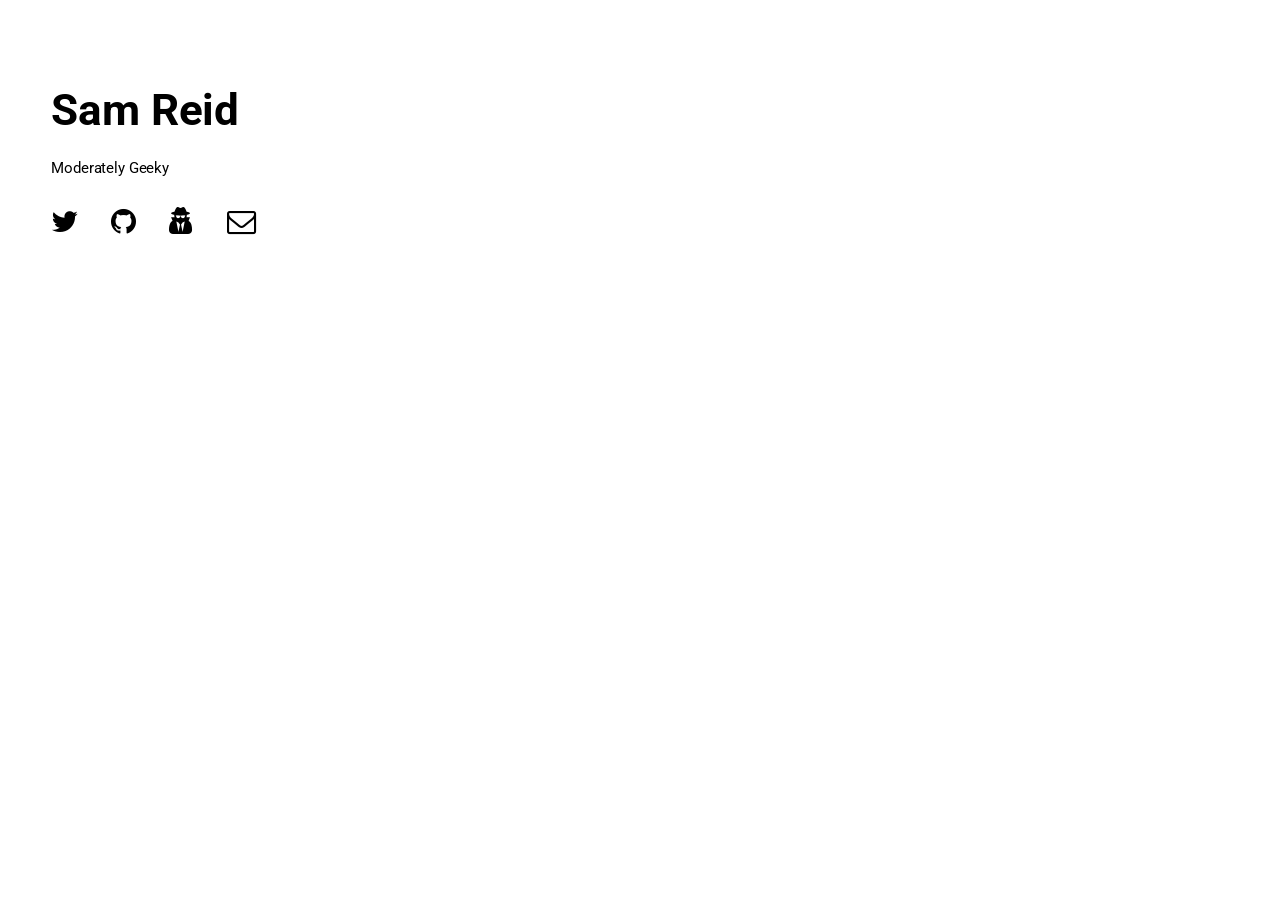
==== index.html @ b0ec2382 "init with new pub key" ====
<!DOCTYPE HTML>
<html>
	<head>
		<title>Sam Reid</title>
		<meta charset="utf-8" />
		<link rel="icon" type="image/png" href="images/favicon.png" />
		<meta name="description" content="Sam Reid inconveniently shares his name with an actor and an AFL player, rest in peace SEO. Sam is a cyber extraordinaire and pilot currently working in the penetration testing industry." />
		<meta name="viewport" content="width=device-width, initial-scale=1, user-scalable=no" />
		<link rel="stylesheet" href="css/main.css" />
		<link rel="stylesheet" href="https://fonts.googleapis.com/css?family=Roboto:400,700" />
		<link href="https://maxcdn.bootstrapcdn.com/font-awesome/4.7.0/css/font-awesome.min.css" rel="stylesheet" integrity="sha384-wvfXpqpZZVQGK6TAh5PVlGOfQNHSoD2xbE+QkPxCAFlNEevoEH3Sl0sibVcOQVnN" crossorigin="anonymous" />
	</head>
	<body>
		<header id="header">
			<h1>Sam Reid</h1>
			<p>Moderately Geeky</p>
		</header>
		<ul class="icons">
			<li><a href="https://twitter.com/sudosammy" class="icon fa-twitter" title="Twitter"><span class="label">Twitter</span></a></li>
			<li><a href="https://github.com/sudosammy/" class="icon fa-github" title="GitHub"><span class="label">GitHub</span></a></li>
			<li><a href="#" onclick="return toggle('pub-key')" class="icon fa-user-secret" title="Public Key"><span class="label">Public Key</span></a></li>
			<li><a href="#" onclick="return toggle('email')" class="icon fa-envelope-o"><span class="label" title="Email">Email</span></a></li>
		</ul>
<textarea id="pub-key" style="display: none" readonly spellcheck="false" onclick="size(this); this.select()">
-----BEGIN PGP PUBLIC KEY BLOCK-----
Version: GnuPG v2

mQENBFiDdLQBCACS+4h7l6z3ubz/uRmnCCkrmFJo7Sxv4f9zp06FzrFcLRM28pR0
u3UnehFyBgt/OZGtXqyPRc9CiXXd9nrEHQBHmXL2O4TEeeGB9RqvqIoa3KzMqjxg
Psp+lT+i0p5s3wvcgOv43zxLeeQco0juKiHoWHnwyO/DRW01HAy/yEcXSzrUQ7Dx
o91qs/p3c38r6N4UZMUuv4Rd4KBV9aROzFlZ6bpmo0DLm6N0X3iOMvlrMYDcMx6q
IdDe+GBmtx0qOiO4f9ZiFkffZ0L4/MkD5WRjuvjYKeyXbGyxpDPWzewsDNF3fySb
ZQLgUIOT1YBxWCerD24R4T7xJAgHvJUEamGVABEBAAG0GVNhbSBSZWlkIDxzYW1A
c2FtcmVpZC5tZT6JATkEEwEIACMFAliDdLQCGwMHCwkIBwMCAQYVCAIJCgsEFgID
AQIeAQIXgAAKCRBUCfJv3QjbhZDaB/0XUaS2sX3Xxq5fQB9bram073K/j3vQ1Bri
ePtfflnWqM4IYoiQn0V0S54PUaMZWqPlB9rVy017SL1/AxV0kAFLssEPjC+EfZTM
kQ3bVeIyl9KglTGsS8Z4a+WtPRr4L7g8ieMMpk1WF48oPwsMmRpqpJ2DVmg2ULyn
vGPbWCm4Z60oTZ4ntmdWbZtjARxnqHGPWLuHTMonzi2cohaHKZUiuxs9gF9m9VhY
+xb5Oa2ATAyx/J8cYx1ho4AsY0HtYkWDyQG3EuawHpUSPhR1MSXvSv/POKgok9g0
1sKlvnMIPOjxBsy5LbbVzl6Z/h2ifcdrjz6UrRTnkS39PnKVFO+BuQENBFiDdLQB
CACqN7nwn/I5nZELwD/m87tLVhgZTA9n5VM2y+NaxkOhhbtEaqQcFrD9NjMdAYLH
obXMRPunmZK9DZNRjE3liJFnu1w9geEQoth4Nd5LqOwmmiDyzXWM3L70yyvOVa1S
t3ZEUYV+jO7dlTqdFjfNJQgwAt+NuKtQUZbxT1IoJcnIQYaTkVCkK54fQ9LLP+ol
986YZFsWF5i9lsrvMAyV09xyyEiE/2TgkvNq9X8qqX/J683uuhnPTQn/W0/sObeI
MSd66jK8O30KrrL8WwE8dtS7v9/R+jnWAisfCTDet12CLZ0Iz8TEb1So82jwwujN
0OHFCcXHGUOpvFKYjp+DRkwlABEBAAGJAR8EGAEIAAkFAliDdLQCGwwACgkQVAny
b90I24X+0Qf/WYGBympeSKZ6ywIav6TpzHtC8Sinxld6FQtNu3IfpF5y7C5cNaKA
ORxd7SoM+xG7u8kRzM7pl7Ri/ScF/jUAirjMhpK3DYj9D5AoQVnDyBwHX16KOTmE
tcxK+M1+WFYjRAVhRTh3hMwQrsfyRV/Xtqj/PO2uXQ/sxehxe2S7pI4v1s5Q5ziO
TIrBuq+Oa2NkvfOYMv69XCQ38dttoEc5sHxnDkIK0Iyjj5M7frrp+OglhNztV8SW
nFU91qpBCU6MiH2WsDGEEZeDrubDq5s4mSu42DYDIcaXNv5UQv1xzN6v7QvJxNja
r6mwe/Tirsg1bN6qKTxXuRHIeskddX3IhA==
=3nDI
-----END PGP PUBLIC KEY BLOCK-----
</textarea>
		<div id="email" style="display: none">
			<p>Encrypted&nbsp;<i class="fa fa-envelope" aria-hidden="true"></i> <a href="#" id="sam-mail">to this address</a></p>
			<p>Plain-text&nbsp;&nbsp;<i class="fa fa-envelope" aria-hidden="true"></i> <a href="#" id="g-mail">to this address</a></p>
		</div>
		<script type="text/javascript">
			function size(o) {
			  o.style.height = "1px";
			  o.style.height = (5+o.scrollHeight)+"px";
			}
			function toggle(id) {
		    var div = document.getElementById(id);
		    div.style.display = div.style.display == "none" ? "block" : "none";
			}
			window.onload = function() {
				document.getElementById('g-mail').href = 'mailto:' + 'samreid.me' + String.fromCharCode(64) + 'gmail' + '.com';
				document.getElementById('sam-mail').href = 'mailto:' + 'sam' + String.fromCharCode(64) + 'samreid' + '.me';
			};
		</script>
	</body>
</html>
---- css/main.css ----
/* Reset */

html, body, div, span, applet, object, iframe, h1, h2, h3, h4, h5, h6, p, blockquote, pre, a, abbr, acronym, address, big, cite, code, del, dfn, em, img, ins, kbd, q, s, samp, small, strike, strong, sub, sup, tt, var, b, u, i, center, dl, dt, dd, ol, ul, li, fieldset, form, label, legend, table, caption, tbody, tfoot, thead, tr, th, td, article, aside, canvas, details, embed, figure, figcaption, footer, header, hgroup, menu, nav, output, ruby, section, summary, time, mark, audio, video {
	margin: 0;
	padding: 0;
	border: 0;
	font-size: 100%;
	font: inherit;
	vertical-align: baseline;
}

article, aside, details, figcaption, figure, footer, header, hgroup, menu, nav, section {
	display: block;
}

body {
	line-height: 1;
}

ol, ul {
	list-style: none;
}

blockquote, q {
	quotes: none;
}

blockquote:before, blockquote:after, q:before, q:after {
	content: '';
	content: none;
}

table {
	border-collapse: collapse;
	border-spacing: 0;
}

body {
	-webkit-text-size-adjust: none;
}

/* Basic */

@-ms-viewport {
	width: device-width;
}

body {
	-ms-overflow-style: scrollbar;
}

@media screen and (max-width: 480px) {

	html, body {
		min-width: 320px;
	}

}

html, body {
	overflow-x: hidden;
  overflow-y: auto;
	width: 100%;
}

body {
	display: -moz-flex;
	display: -webkit-flex;
	display: -ms-flex;
	display: flex;
	-moz-flex-direction: column;
	-webkit-flex-direction: column;
	-ms-flex-direction: column;
	flex-direction: column;
	padding: 6em 4em 1em 4em;
}

	body > * {
		position: relative;
		z-index: 2;
	}

	body.is-loading *, body.is-loading *:before, body.is-loading *:after {
		-moz-animation: none !important;
		-webkit-animation: none !important;
		-ms-animation: none !important;
		animation: none !important;
		-moz-transition: none !important;
		-webkit-transition: none !important;
		-ms-transition: none !important;
		transition: none !important;
	}

	@media screen and (max-width: 1680px) {

		body {
			padding: 6em 3.5em 1em 3.5em;
		}

	}

	@media screen and (max-width: 736px) {

		body {
			padding: 5em 2em 1em 2em;
		}

	}

	@media screen and (max-width: 360px) {

		body {
			padding: 5em 1.25em 1em 2em;
		}

	}

/* Type */

body, input, select {
	font-family: "Roboto", sans-serif;
	font-size: 16pt;
	font-weight: 400;
	letter-spacing: -0.01em;
	line-height: 1.65em;
}

	@media screen and (max-width: 1680px) {

		body {
			font-size: 12pt;
		}

	}

	@media screen and (max-width: 1280px) {

		body {
			font-size: 11pt;
		}

	}

a {
	-moz-transition: border-bottom-color 0.2s ease, color 0.2s ease;
	-webkit-transition: border-bottom-color 0.2s ease, color 0.2s ease;
	-ms-transition: border-bottom-color 0.2s ease, color 0.2s ease;
	transition: border-bottom-color 0.2s ease, color 0.2s ease;
	border-bottom: dotted 1px rgba(255, 255, 255, 0.25);
	color: #1cb495;
	text-decoration: none;
}

	a:hover {
		border-bottom-color: transparent;
		color: #1cb495 !important;
		text-decoration: none;
	}

strong, b {
	color: #fff;
	font-weight: 700;
}

em, i {
	font-style: italic;
}

p {
	margin: 0 0 2em 0;
}

#email p {
  margin: 1em 0;
}

h1, h2, h3, h4, h5, h6 {
	font-weight: 700;
	line-height: 1em;
	margin: 0 0 1em 0;
}

	h1 a, h2 a, h3 a, h4 a, h5 a, h6 a {
		color: inherit;
		text-decoration: none;
	}

h1 {
	font-size: 2.5em;
  margin: 0;
}

h2 {
	font-size: 1.75em;
	line-height: 1.5em;
}

h3 {
	font-size: 1.35em;
	line-height: 1.5em;
}

h4 {
	font-size: 1.1em;
	line-height: 1.5em;
}

h5 {
	font-size: 0.9em;
	line-height: 1.5em;
}

h6 {
	font-size: 0.7em;
	line-height: 1.5em;
}

textarea {
  cursor: pointer;
  min-height: 100px;
  resize: none;
	font-size: 0.5em;
  border: none;
  overflow: auto;
  outline: none;
  -webkit-box-shadow: none;
  -moz-box-shadow: none;
  box-shadow: none;
}

/* Icon */

.icon {
	text-decoration: none;
	border-bottom: none;
	position: relative;
}

	.icon:before {
		-moz-osx-font-smoothing: grayscale;
		-webkit-font-smoothing: antialiased;
		font-family: FontAwesome;
		font-style: normal;
		font-weight: normal;
		text-transform: none !important;
	}

	.icon > .label {
		display: none;
	}

/* Header */

#header h1 {
  font-size: 3em;
  margin: 0 0 0.55em 0;
}

#header p {
  font-size: 1em;
  line-height: 1.65em;
}

#header a {
  color: inherit;
}

@media screen and (max-width: 736px) {

  #header h1 {
    font-size: 2em;
  }

}

/* List */

ul {
	list-style: disc;
	margin: 0 0 2em 0;
	padding-left: 1em;
}

	ul li {
		padding-left: 0.5em;
	}

	ul.icons {
		cursor: default;
		list-style: none;
		padding-left: 0;
	}

		ul.icons li {
			display: inline-block;
			padding: 0 2em 0 0;
		}

			ul.icons li:last-child {
				padding-right: 0;
			}

			ul.icons li .icon:before {
				font-size: 2em;
			}

			ul.icons li a {
				color: inherit;
			}
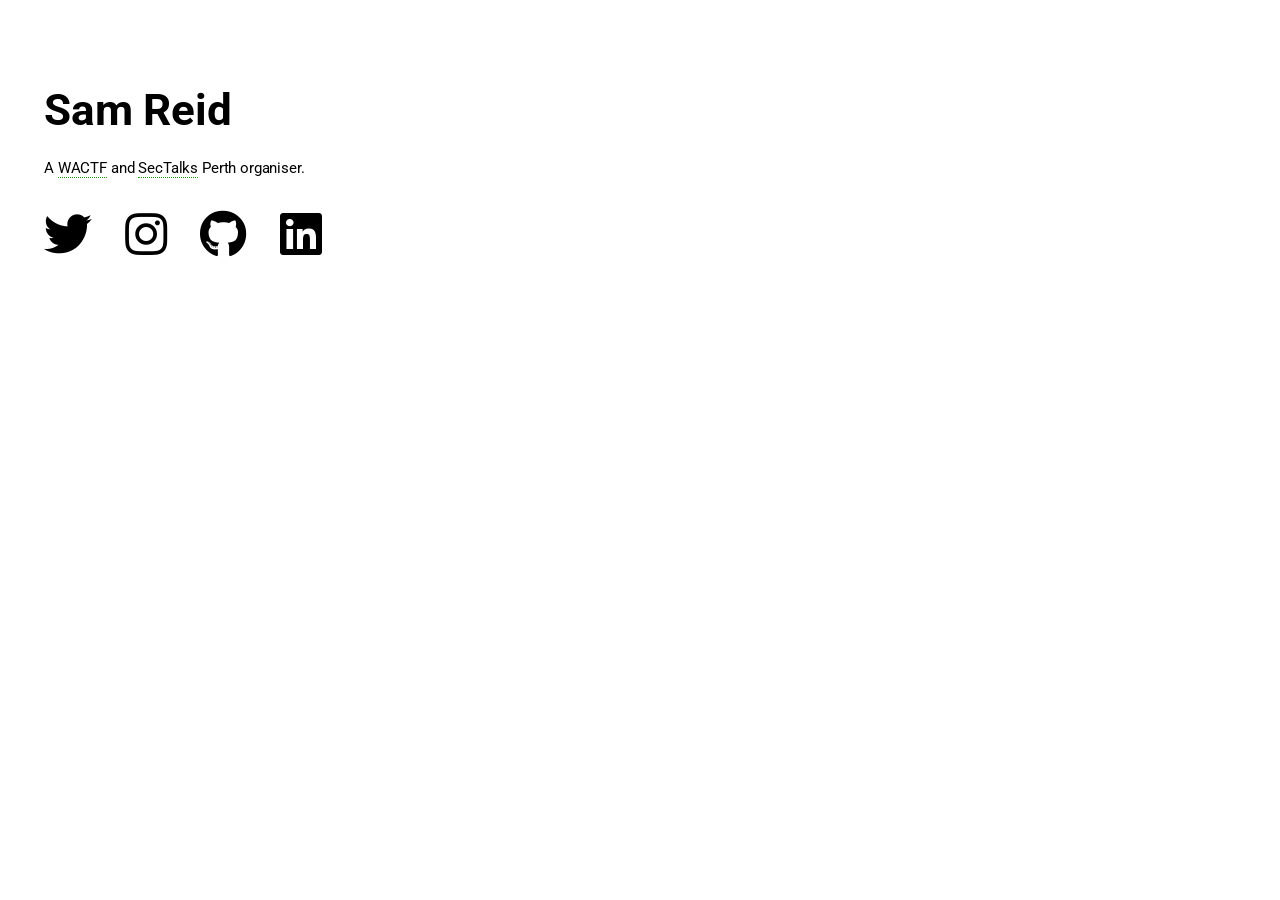
==== commit f3590747: "dusting" ====
--- a/index.html
+++ b/index.html
@@ -1,75 +1,44 @@
 <!DOCTYPE HTML>
-<html>
+<html lang="en">
 	<head>
 		<title>Sam Reid</title>
 		<meta charset="utf-8" />
-		<link rel="icon" type="image/png" href="images/favicon.png" />
-		<meta name="description" content="Sam Reid inconveniently shares his name with an actor and an AFL player, rest in peace SEO. Sam is a cyber extraordinaire and pilot currently working in the penetration testing industry." />
-		<meta name="viewport" content="width=device-width, initial-scale=1, user-scalable=no" />
-		<link rel="stylesheet" href="css/main.css" />
-		<link rel="stylesheet" href="https://fonts.googleapis.com/css?family=Roboto:400,700" />
-		<link href="https://maxcdn.bootstrapcdn.com/font-awesome/4.7.0/css/font-awesome.min.css" rel="stylesheet" integrity="sha384-wvfXpqpZZVQGK6TAh5PVlGOfQNHSoD2xbE+QkPxCAFlNEevoEH3Sl0sibVcOQVnN" crossorigin="anonymous" />
+		<link rel="icon" type="image/png" href="favicon.png" />
+		<meta name="description" content="Sam Reid is a Perth based hacker who cares little about SEO." />
+		<meta name="viewport" content="width=device-width, initial-scale=1" />
+		<link rel="stylesheet" href="https://fonts.googleapis.com/css?family=Roboto:400,700" crossorigin="anonymous" />
+		<link rel="stylesheet" href="https://cdnjs.cloudflare.com/ajax/libs/font-awesome/5.11.2/css/all.min.css" integrity="sha256-+N4/V/SbAFiW1MPBCXnfnP9QSN3+Keu+NlB+0ev/YKQ=" crossorigin="anonymous" />
+	<style type="text/css">
+		a,body,h1,h2,h3,h4,h5,h6,header,html,i,li,p,span,ul{margin:0;padding:0;border:0;font-size:100%;font:inherit;vertical-align:baseline}header{display:block}body{line-height:1}ul{list-style:none}body{-webkit-text-size-adjust:none}body{-ms-overflow-style:scrollbar}@media screen and (max-width:480px){body,html{min-width:320px}}body,html{overflow-x:hidden;overflow-y:hidden;width:100%}body{display:-moz-flex;display:-webkit-flex;display:-ms-flex;display:flex;-moz-flex-direction:column;-webkit-flex-direction:column;-ms-flex-direction:column;flex-direction:column;padding:6em 4em 1em 6em}body>*{position:relative;z-index:2}@media screen and (max-width:1680px){body{padding:6em 3em 1em 3em}}@media screen and (max-width:736px){body{padding:5em 2em 1em 2em}}@media screen and (max-width:360px){body{padding:5em 1em 1em 1em}}body{font-family:Roboto,sans-serif;font-size:16pt;font-weight:400;letter-spacing:-.01em;line-height:1.65em}@media screen and (max-width:1680px){body{font-size:12pt}}@media screen and (max-width:1280px){body{font-size:11pt}}a{-moz-transition:color .2s ease;-webkit-transition:color .2s ease;-ms-transition:color .2s ease;transition:color .2s ease;border-bottom:dotted 1px #189c00;color:#000;text-decoration:none}a:hover{border-bottom-color:transparent;color:#189c00;text-decoration:none}i{font-style:italic}p{margin:0 0 2em 0}h1,h2,h3,h4,h5,h6{font-weight:700;line-height:1em;margin:0 0 1em 0}h1{font-size:2.5em;margin:0}h2{font-size:1.75em;line-height:1.5em}h3{font-size:1.35em;line-height:1.5em}h4{font-size:1.1em;line-height:1.5em}h5{font-size:.9em;line-height:1.5em}h6{font-size:.7em;line-height:1.5em}.icon{text-decoration:none;border-bottom:none;position:relative}.icon:before{-moz-osx-font-smoothing:grayscale;-webkit-font-smoothing:antialiased;font-family:FontAwesome;font-style:normal;font-weight:400;text-transform:none!important}#header h1{font-size:3em;margin:0 0 .55em 0}#header p{font-size:1em;line-height:1.65em}@media screen and (max-width:736px){#header h1{font-size:2em}}ul{list-style:disc;padding-left:1em}ul li{padding-left:.5em}ul.icons{cursor:default;list-style:none;padding-left:0}ul.icons li{display:inline-block;padding:0 2em 0 0}ul.icons li:last-child{padding-right:0}ul.icons li .icon:before{font-size:2em}ul.icons li a{border-bottom-color:transparent}
+	</style>
 	</head>
 	<body>
 		<header id="header">
 			<h1>Sam Reid</h1>
-			<p>Moderately Geeky</p>
+			<p>A <a href="https://capture.tf">WACTF</a> and <a href="https://sectalks.org">SecTalks</a> Perth organiser.</p>
 		</header>
 		<ul class="icons">
-			<li><a href="https://twitter.com/sudosammy" class="icon fa-twitter" title="Twitter"><span class="label">Twitter</span></a></li>
-			<li><a href="https://github.com/sudosammy/" class="icon fa-github" title="GitHub"><span class="label">GitHub</span></a></li>
-			<li><a href="#" onclick="return toggle('pub-key')" class="icon fa-user-secret" title="Public Key"><span class="label">Public Key</span></a></li>
-			<li><a href="#" onclick="return toggle('email')" class="icon fa-envelope-o"><span class="label" title="Email">Email</span></a></li>
+			<li>
+				<span style="font-size: 48px;">
+					<a href="https://twitter.com/sudosammy" title="Twitter"><i class="fab fa-twitter"></i></a>
+				</span>
+			</li>
+			<li>
+				<span style="font-size: 48px;">
+					<a href="https://www.instagram.com/sudosammy/" title="Instagram"><i class="fab fa-instagram"></i></a>
+				</span>
+			</li>
+			<li>
+				<span style="font-size: 48px;">
+					<a href="https://github.com/sudosammy" title="GitHub"><i class="fab fa-github"></i></a>
+				</span>
+			</li>
+			<li>
+				<span style="font-size: 48px;">
+					<a href="https://www.linkedin.com/in/sudosammy" title="LinkedIn"><i class="fab fa-linkedin"></i></a>
+				</span>
+			</li>
 		</ul>
-<textarea id="pub-key" style="display: none" readonly spellcheck="false" onclick="size(this); this.select()">
------BEGIN PGP PUBLIC KEY BLOCK-----
-Version: GnuPG v2
-
-mQENBFiDdLQBCACS+4h7l6z3ubz/uRmnCCkrmFJo7Sxv4f9zp06FzrFcLRM28pR0
-u3UnehFyBgt/OZGtXqyPRc9CiXXd9nrEHQBHmXL2O4TEeeGB9RqvqIoa3KzMqjxg
-Psp+lT+i0p5s3wvcgOv43zxLeeQco0juKiHoWHnwyO/DRW01HAy/yEcXSzrUQ7Dx
-o91qs/p3c38r6N4UZMUuv4Rd4KBV9aROzFlZ6bpmo0DLm6N0X3iOMvlrMYDcMx6q
-IdDe+GBmtx0qOiO4f9ZiFkffZ0L4/MkD5WRjuvjYKeyXbGyxpDPWzewsDNF3fySb
-ZQLgUIOT1YBxWCerD24R4T7xJAgHvJUEamGVABEBAAG0GVNhbSBSZWlkIDxzYW1A
-c2FtcmVpZC5tZT6JATkEEwEIACMFAliDdLQCGwMHCwkIBwMCAQYVCAIJCgsEFgID
-AQIeAQIXgAAKCRBUCfJv3QjbhZDaB/0XUaS2sX3Xxq5fQB9bram073K/j3vQ1Bri
-ePtfflnWqM4IYoiQn0V0S54PUaMZWqPlB9rVy017SL1/AxV0kAFLssEPjC+EfZTM
-kQ3bVeIyl9KglTGsS8Z4a+WtPRr4L7g8ieMMpk1WF48oPwsMmRpqpJ2DVmg2ULyn
-vGPbWCm4Z60oTZ4ntmdWbZtjARxnqHGPWLuHTMonzi2cohaHKZUiuxs9gF9m9VhY
-+xb5Oa2ATAyx/J8cYx1ho4AsY0HtYkWDyQG3EuawHpUSPhR1MSXvSv/POKgok9g0
-1sKlvnMIPOjxBsy5LbbVzl6Z/h2ifcdrjz6UrRTnkS39PnKVFO+BuQENBFiDdLQB
-CACqN7nwn/I5nZELwD/m87tLVhgZTA9n5VM2y+NaxkOhhbtEaqQcFrD9NjMdAYLH
-obXMRPunmZK9DZNRjE3liJFnu1w9geEQoth4Nd5LqOwmmiDyzXWM3L70yyvOVa1S
-t3ZEUYV+jO7dlTqdFjfNJQgwAt+NuKtQUZbxT1IoJcnIQYaTkVCkK54fQ9LLP+ol
-986YZFsWF5i9lsrvMAyV09xyyEiE/2TgkvNq9X8qqX/J683uuhnPTQn/W0/sObeI
-MSd66jK8O30KrrL8WwE8dtS7v9/R+jnWAisfCTDet12CLZ0Iz8TEb1So82jwwujN
-0OHFCcXHGUOpvFKYjp+DRkwlABEBAAGJAR8EGAEIAAkFAliDdLQCGwwACgkQVAny
-b90I24X+0Qf/WYGBympeSKZ6ywIav6TpzHtC8Sinxld6FQtNu3IfpF5y7C5cNaKA
-ORxd7SoM+xG7u8kRzM7pl7Ri/ScF/jUAirjMhpK3DYj9D5AoQVnDyBwHX16KOTmE
-tcxK+M1+WFYjRAVhRTh3hMwQrsfyRV/Xtqj/PO2uXQ/sxehxe2S7pI4v1s5Q5ziO
-TIrBuq+Oa2NkvfOYMv69XCQ38dttoEc5sHxnDkIK0Iyjj5M7frrp+OglhNztV8SW
-nFU91qpBCU6MiH2WsDGEEZeDrubDq5s4mSu42DYDIcaXNv5UQv1xzN6v7QvJxNja
-r6mwe/Tirsg1bN6qKTxXuRHIeskddX3IhA==
-=3nDI
------END PGP PUBLIC KEY BLOCK-----
-</textarea>
-		<div id="email" style="display: none">
-			<p>Encrypted&nbsp;<i class="fa fa-envelope" aria-hidden="true"></i> <a href="#" id="sam-mail">to this address</a></p>
-			<p>Plain-text&nbsp;&nbsp;<i class="fa fa-envelope" aria-hidden="true"></i> <a href="#" id="g-mail">to this address</a></p>
-		</div>
-		<script type="text/javascript">
-			function size(o) {
-			  o.style.height = "1px";
-			  o.style.height = (5+o.scrollHeight)+"px";
-			}
-			function toggle(id) {
-		    var div = document.getElementById(id);
-		    div.style.display = div.style.display == "none" ? "block" : "none";
-			}
-			window.onload = function() {
-				document.getElementById('g-mail').href = 'mailto:' + 'samreid.me' + String.fromCharCode(64) + 'gmail' + '.com';
-				document.getElementById('sam-mail').href = 'mailto:' + 'sam' + String.fromCharCode(64) + 'samreid' + '.me';
-			};
-		</script>
 	</body>
 </html>
+<!-- Hack The Planet -->
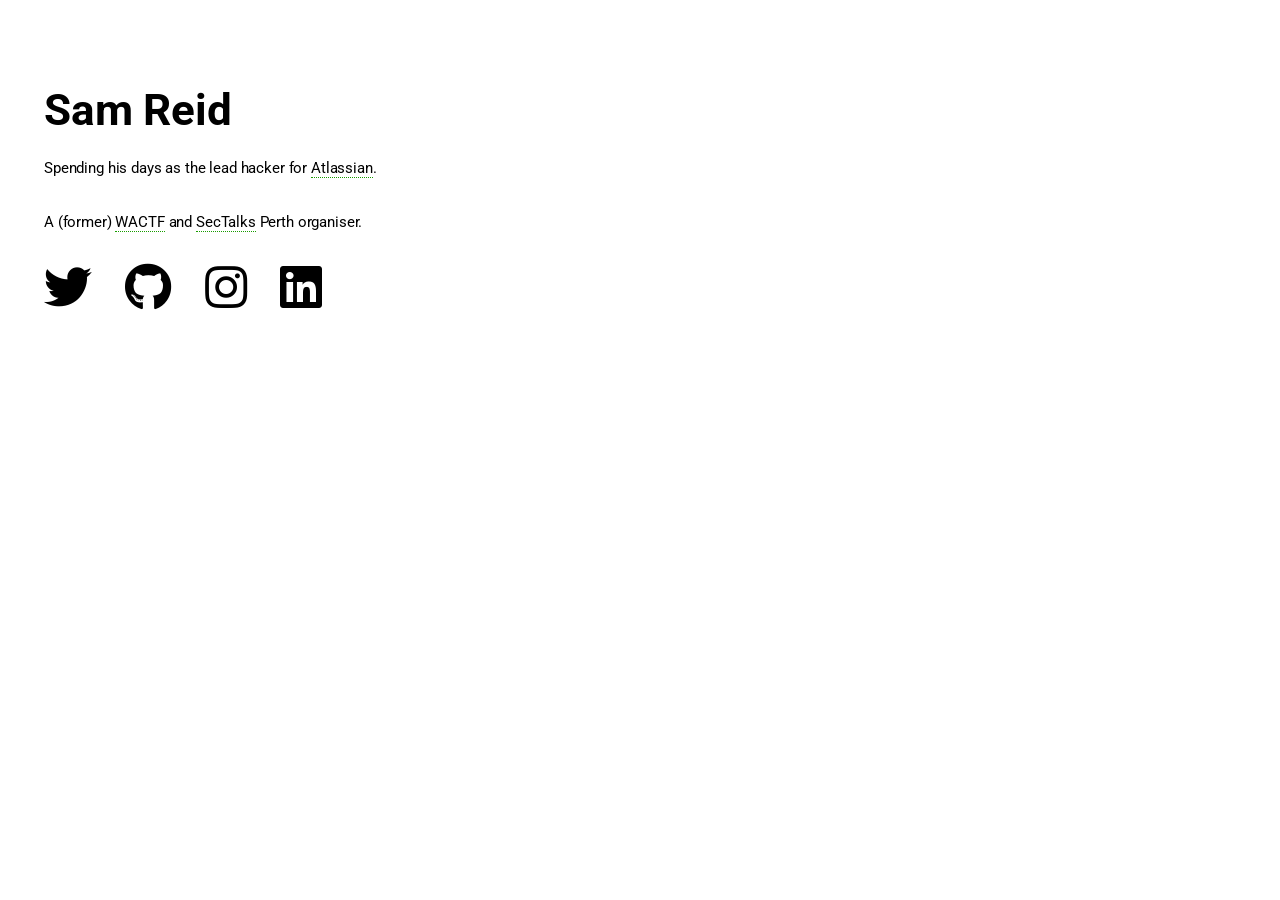
==== commit dc9a8ff0: "yeeaa" ====
--- a/index.html
+++ b/index.html
@@ -15,7 +15,8 @@
 	<body>
 		<header id="header">
 			<h1>Sam Reid</h1>
-			<p>A <a href="https://capture.tf">WACTF</a> and <a href="https://sectalks.org">SecTalks</a> Perth organiser.</p>
+			<p>Spending his days as the lead hacker for <a href="https://atlassian.com">Atlassian</a>.</p>
+			<p>A (former) <a href="https://wac.tf">WACTF</a> and <a href="https://sectalks.org">SecTalks</a> Perth organiser.</p>
 		</header>
 		<ul class="icons">
 			<li>
@@ -25,12 +26,12 @@
 			</li>
 			<li>
 				<span style="font-size: 48px;">
-					<a href="https://www.instagram.com/sudosammy/" title="Instagram"><i class="fab fa-instagram"></i></a>
+					<a href="https://github.com/sudosammy" title="GitHub"><i class="fab fa-github"></i></a>
 				</span>
 			</li>
 			<li>
 				<span style="font-size: 48px;">
-					<a href="https://github.com/sudosammy" title="GitHub"><i class="fab fa-github"></i></a>
+					<a href="https://www.instagram.com/sudosammy/" title="Instagram"><i class="fab fa-instagram"></i></a>
 				</span>
 			</li>
 			<li>
